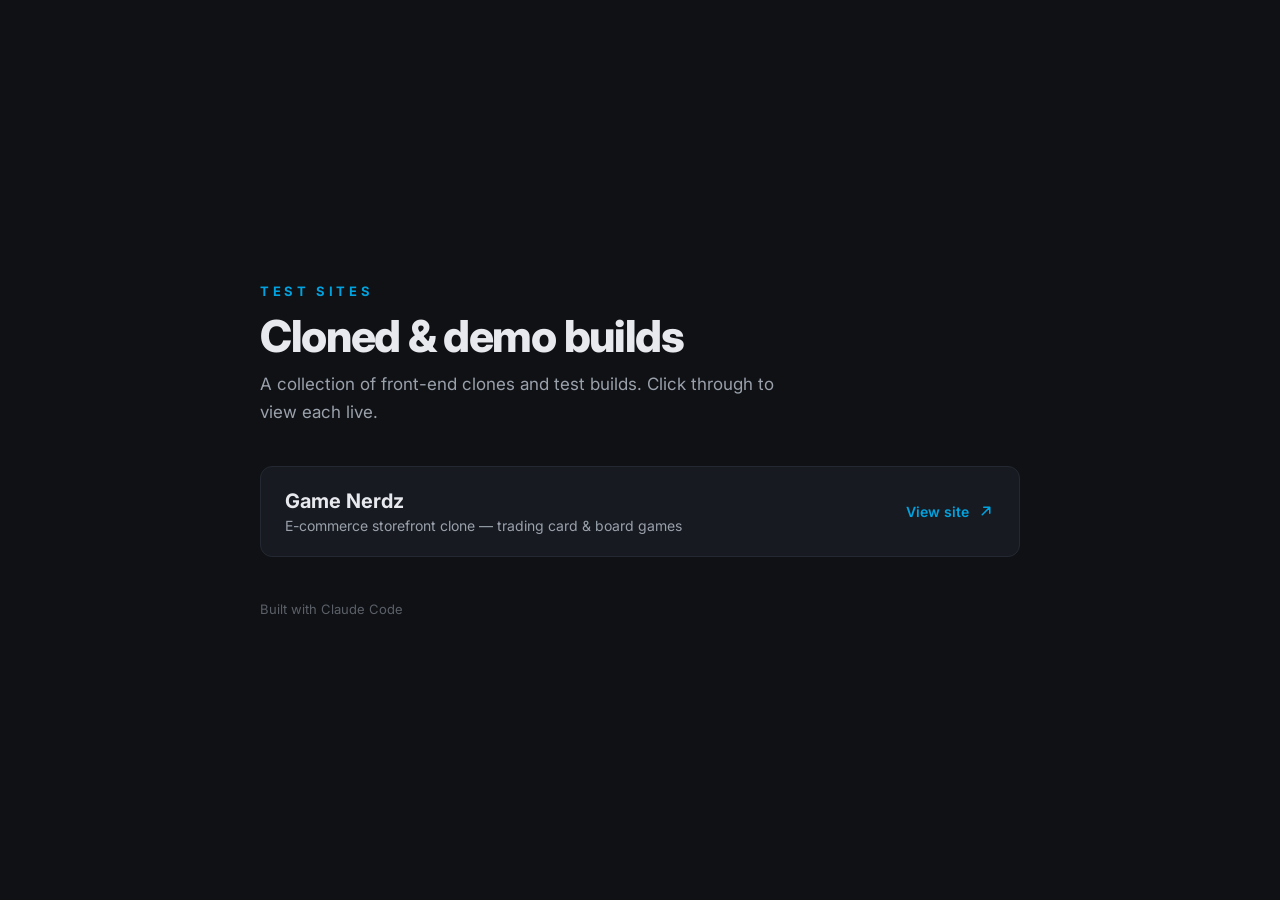
==== index.html @ 541ff4e8 "Add test-sites: Game Nerdz storefront clone + landing page Co-Authored-By: Claude Opus 4.8 (1M conte" ====
<!DOCTYPE html>
<html lang="en">
<head>
<meta charset="UTF-8" />
<meta name="viewport" content="width=device-width, initial-scale=1.0" />
<title>Test Sites</title>
<link rel="preconnect" href="https://fonts.googleapis.com" />
<link rel="preconnect" href="https://fonts.gstatic.com" crossorigin />
<link href="https://fonts.googleapis.com/css2?family=Inter:wght@400;500;600;700;800&display=swap" rel="stylesheet" />
<style>
  *{box-sizing:border-box;margin:0;padding:0;}
  body{font-family:'Inter',Arial,sans-serif;background:#0f1115;color:#e7e9ee;min-height:100vh;display:flex;align-items:center;justify-content:center;padding:40px 20px;}
  .wrap{max-width:760px;width:100%;}
  .kick{font-size:13px;font-weight:700;letter-spacing:.28em;text-transform:uppercase;color:#00a3e0;margin-bottom:14px;}
  h1{font-size:44px;font-weight:800;letter-spacing:-.03em;line-height:1.05;margin-bottom:12px;}
  .lead{color:#9aa1ab;font-size:17px;margin-bottom:40px;max-width:520px;line-height:1.6;}
  .grid{display:grid;gap:16px;}
  .site{display:flex;align-items:center;justify-content:space-between;gap:20px;background:#171a21;border:1px solid #242832;border-radius:12px;padding:22px 24px;text-decoration:none;color:inherit;transition:border-color .2s ease,transform .2s ease,background .2s ease;}
  .site:hover{border-color:#00a3e0;transform:translateY(-2px);background:#1b1f28;}
  .site .meta h2{font-size:20px;font-weight:700;margin-bottom:4px;}
  .site .meta p{color:#9aa1ab;font-size:14px;}
  .site .go{flex-shrink:0;display:inline-flex;align-items:center;gap:8px;color:#00a3e0;font-weight:600;font-size:14px;}
  .site .go svg{width:18px;height:18px;}
  footer{margin-top:44px;color:#5b6068;font-size:13px;}
</style>
</head>
<body>
  <div class="wrap">
    <div class="kick">Test Sites</div>
    <h1>Cloned &amp; demo builds</h1>
    <p class="lead">A collection of front-end clones and test builds. Click through to view each live.</p>

    <div class="grid">
      <a class="site" href="./gamenerdz/">
        <div class="meta">
          <h2>Game Nerdz</h2>
          <p>E-commerce storefront clone — trading card &amp; board games</p>
        </div>
        <span class="go">View site
          <svg viewBox="0 0 24 24" fill="none" stroke="currentColor" stroke-width="2" stroke-linecap="round" stroke-linejoin="round"><path d="M7 17 17 7M9 7h8v8"/></svg>
        </span>
      </a>
    </div>

    <footer>Built with Claude Code</footer>
  </div>
</body>
</html>
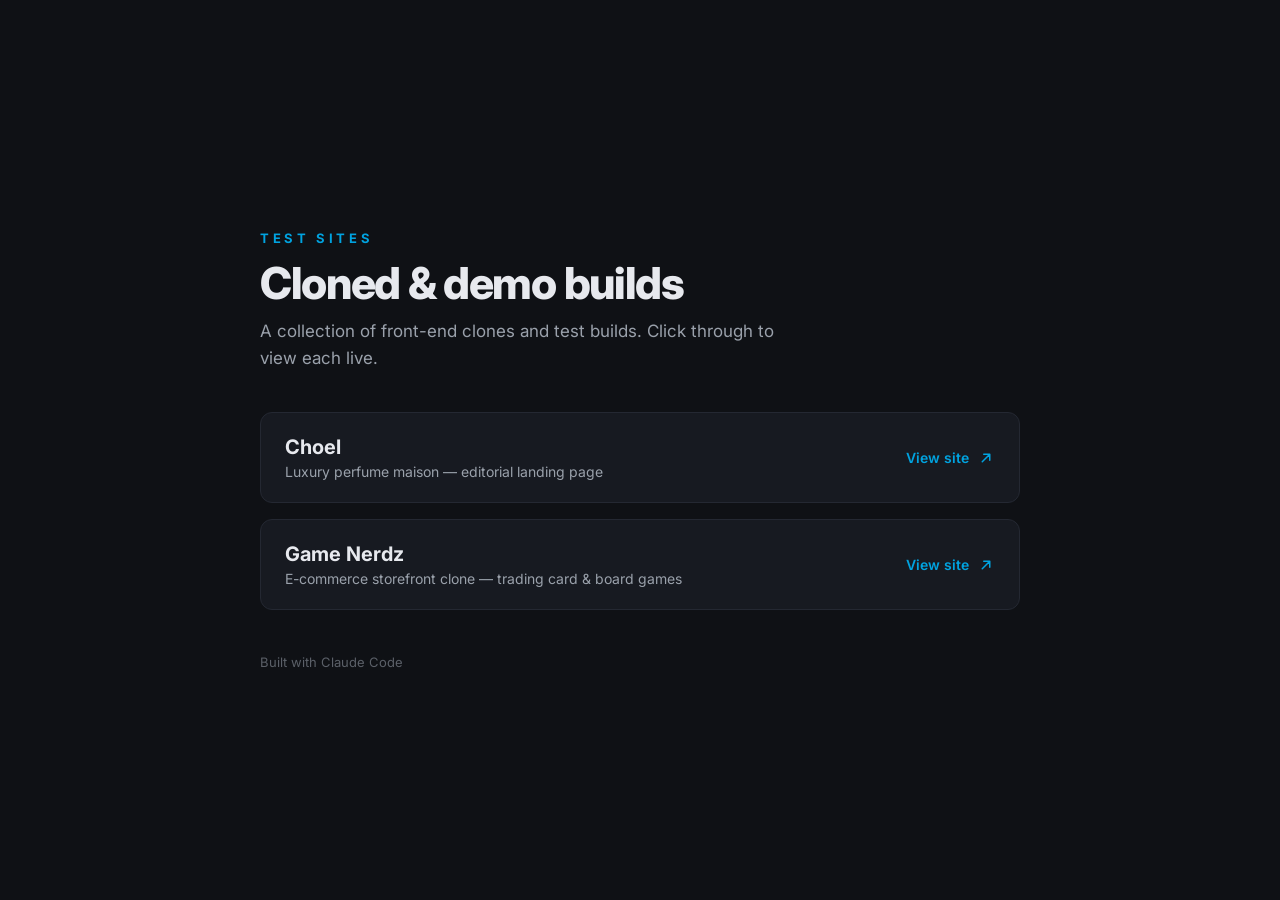
==== commit 50983caf: "Add Choel luxury perfume landing page Co-Authored-By: Claude Opus 4.8 (1M context) <noreply@anthropi" ====
--- a/index.html
+++ b/index.html
@@ -31,6 +31,15 @@
     <p class="lead">A collection of front-end clones and test builds. Click through to view each live.</p>
 
     <div class="grid">
+      <a class="site" href="./choel/">
+        <div class="meta">
+          <h2>Choel</h2>
+          <p>Luxury perfume maison — editorial landing page</p>
+        </div>
+        <span class="go">View site
+          <svg viewBox="0 0 24 24" fill="none" stroke="currentColor" stroke-width="2" stroke-linecap="round" stroke-linejoin="round"><path d="M7 17 17 7M9 7h8v8"/></svg>
+        </span>
+      </a>
       <a class="site" href="./gamenerdz/">
         <div class="meta">
           <h2>Game Nerdz</h2>
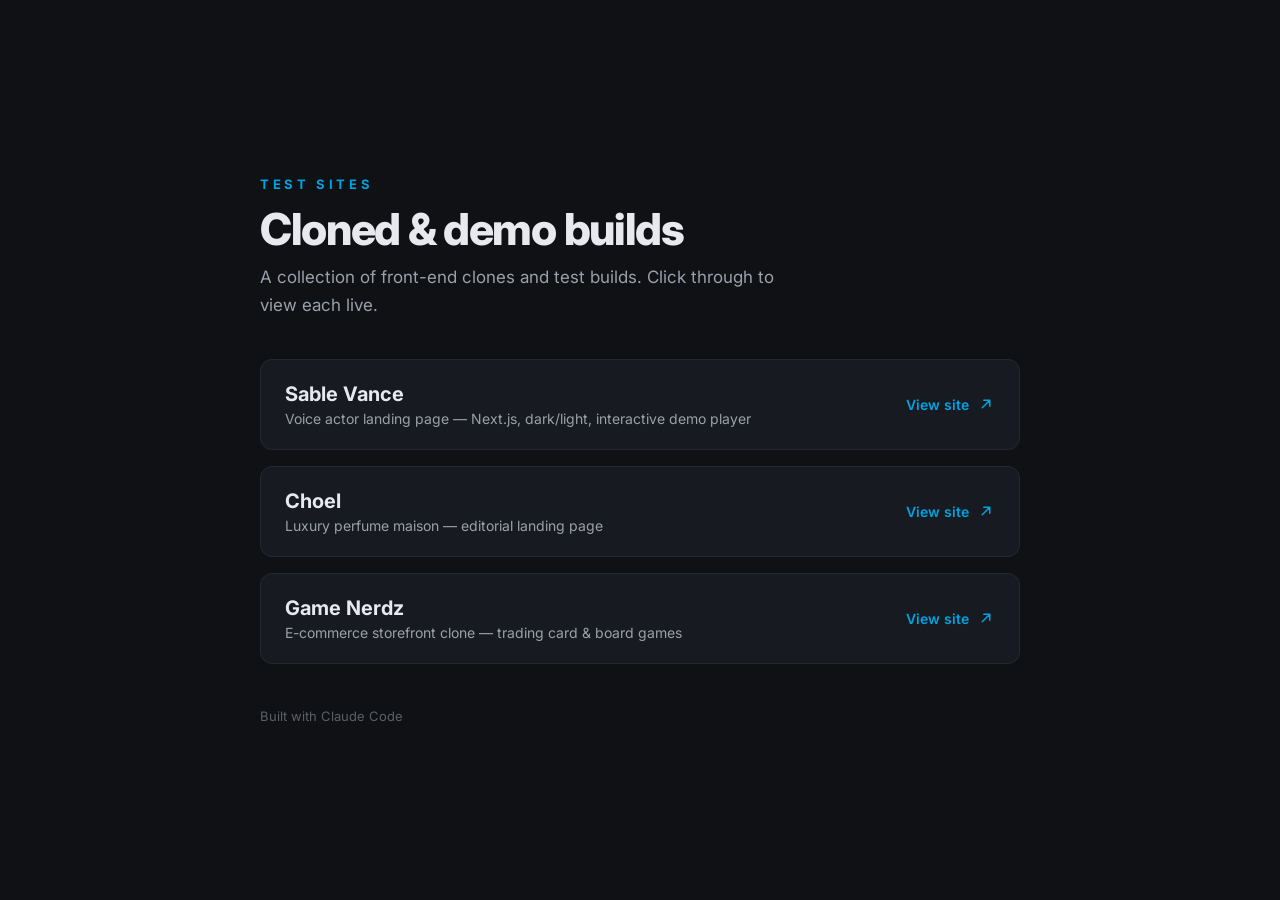
==== commit ab402075: "Add Sable Vance voice-actor landing page (Next.js static export) + landing card Co-Authored-By: Clau" ====
--- a/index.html
+++ b/index.html
@@ -31,6 +31,15 @@
     <p class="lead">A collection of front-end clones and test builds. Click through to view each live.</p>
 
     <div class="grid">
+      <a class="site" href="./sable-vance/">
+        <div class="meta">
+          <h2>Sable Vance</h2>
+          <p>Voice actor landing page — Next.js, dark/light, interactive demo player</p>
+        </div>
+        <span class="go">View site
+          <svg viewBox="0 0 24 24" fill="none" stroke="currentColor" stroke-width="2" stroke-linecap="round" stroke-linejoin="round"><path d="M7 17 17 7M9 7h8v8"/></svg>
+        </span>
+      </a>
       <a class="site" href="./choel/">
         <div class="meta">
           <h2>Choel</h2>
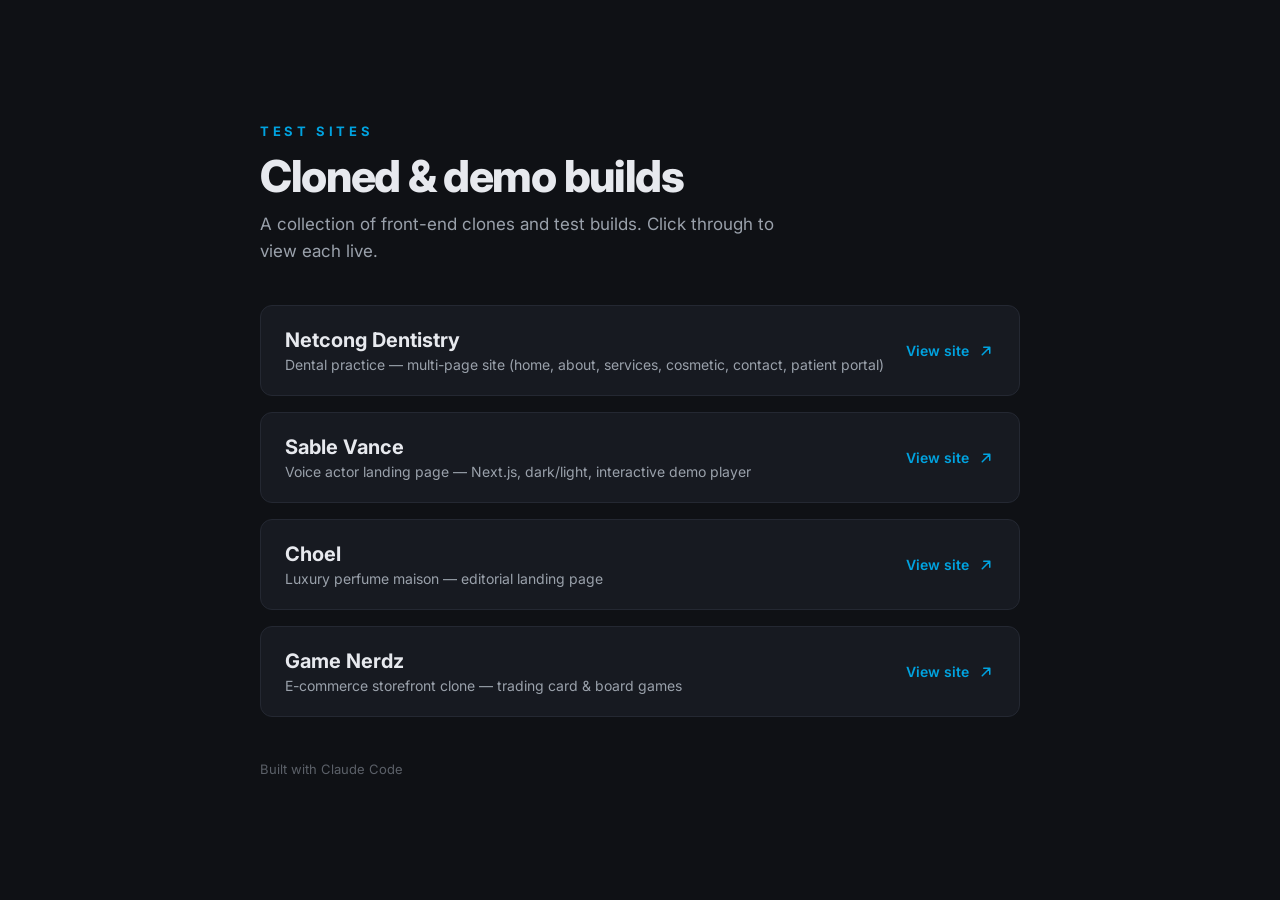
==== commit 783d3694: "Add Netcong Dentistry multi-page site Multi-page dental practice site (home, about, services, cosmet" ====
--- a/index.html
+++ b/index.html
@@ -31,6 +31,15 @@
     <p class="lead">A collection of front-end clones and test builds. Click through to view each live.</p>
 
     <div class="grid">
+      <a class="site" href="./netcong-dentistry/">
+        <div class="meta">
+          <h2>Netcong Dentistry</h2>
+          <p>Dental practice — multi-page site (home, about, services, cosmetic, contact, patient portal)</p>
+        </div>
+        <span class="go">View site
+          <svg viewBox="0 0 24 24" fill="none" stroke="currentColor" stroke-width="2" stroke-linecap="round" stroke-linejoin="round"><path d="M7 17 17 7M9 7h8v8"/></svg>
+        </span>
+      </a>
       <a class="site" href="./sable-vance/">
         <div class="meta">
           <h2>Sable Vance</h2>
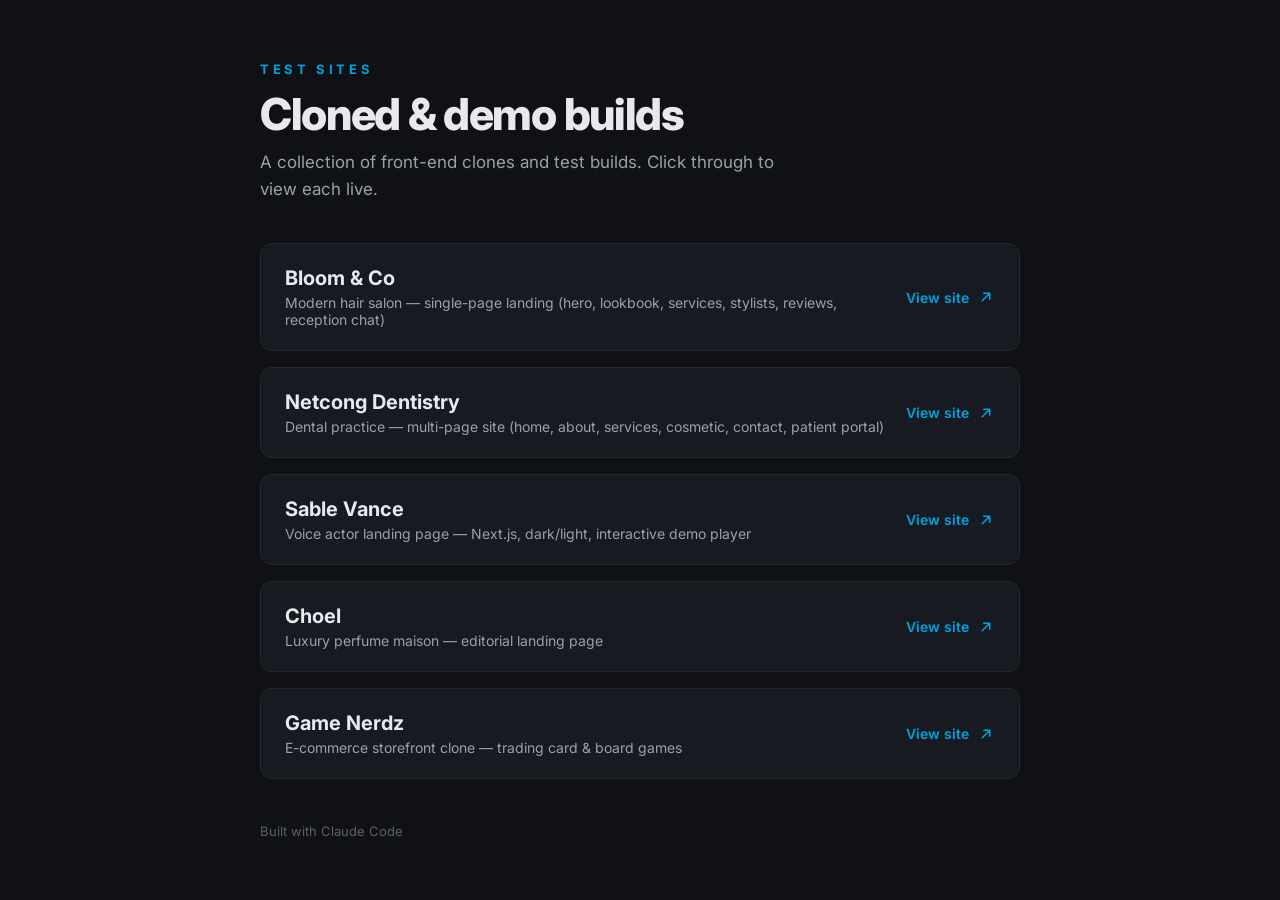
==== commit e01894de: "Add Bloom & Co salon landing page Single-page hair salon site (hero with animated bloom background, " ====
--- a/index.html
+++ b/index.html
@@ -31,6 +31,15 @@
     <p class="lead">A collection of front-end clones and test builds. Click through to view each live.</p>
 
     <div class="grid">
+      <a class="site" href="./bloom-and-co/">
+        <div class="meta">
+          <h2>Bloom &amp; Co</h2>
+          <p>Modern hair salon — single-page landing (hero, lookbook, services, stylists, reviews, reception chat)</p>
+        </div>
+        <span class="go">View site
+          <svg viewBox="0 0 24 24" fill="none" stroke="currentColor" stroke-width="2" stroke-linecap="round" stroke-linejoin="round"><path d="M7 17 17 7M9 7h8v8"/></svg>
+        </span>
+      </a>
       <a class="site" href="./netcong-dentistry/">
         <div class="meta">
           <h2>Netcong Dentistry</h2>
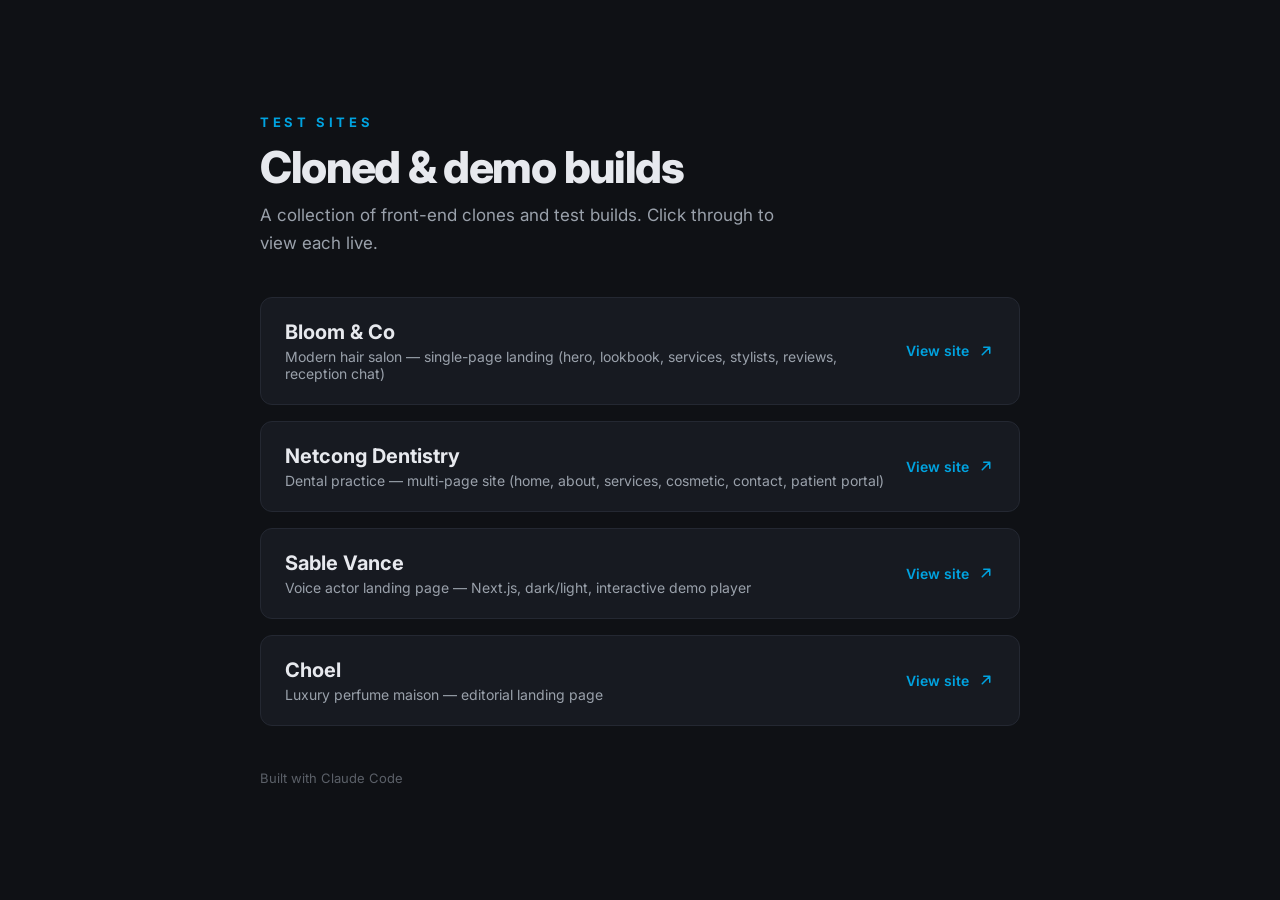
==== commit 99f087a8: "Add Bloom & Co favicon; remove Game Nerdz from collection - Add SVG bloom-flower favicon to the Bloo" ====
--- a/index.html
+++ b/index.html
@@ -67,15 +67,6 @@
           <svg viewBox="0 0 24 24" fill="none" stroke="currentColor" stroke-width="2" stroke-linecap="round" stroke-linejoin="round"><path d="M7 17 17 7M9 7h8v8"/></svg>
         </span>
       </a>
-      <a class="site" href="./gamenerdz/">
-        <div class="meta">
-          <h2>Game Nerdz</h2>
-          <p>E-commerce storefront clone — trading card &amp; board games</p>
-        </div>
-        <span class="go">View site
-          <svg viewBox="0 0 24 24" fill="none" stroke="currentColor" stroke-width="2" stroke-linecap="round" stroke-linejoin="round"><path d="M7 17 17 7M9 7h8v8"/></svg>
-        </span>
-      </a>
     </div>
 
     <footer>Built with Claude Code</footer>
